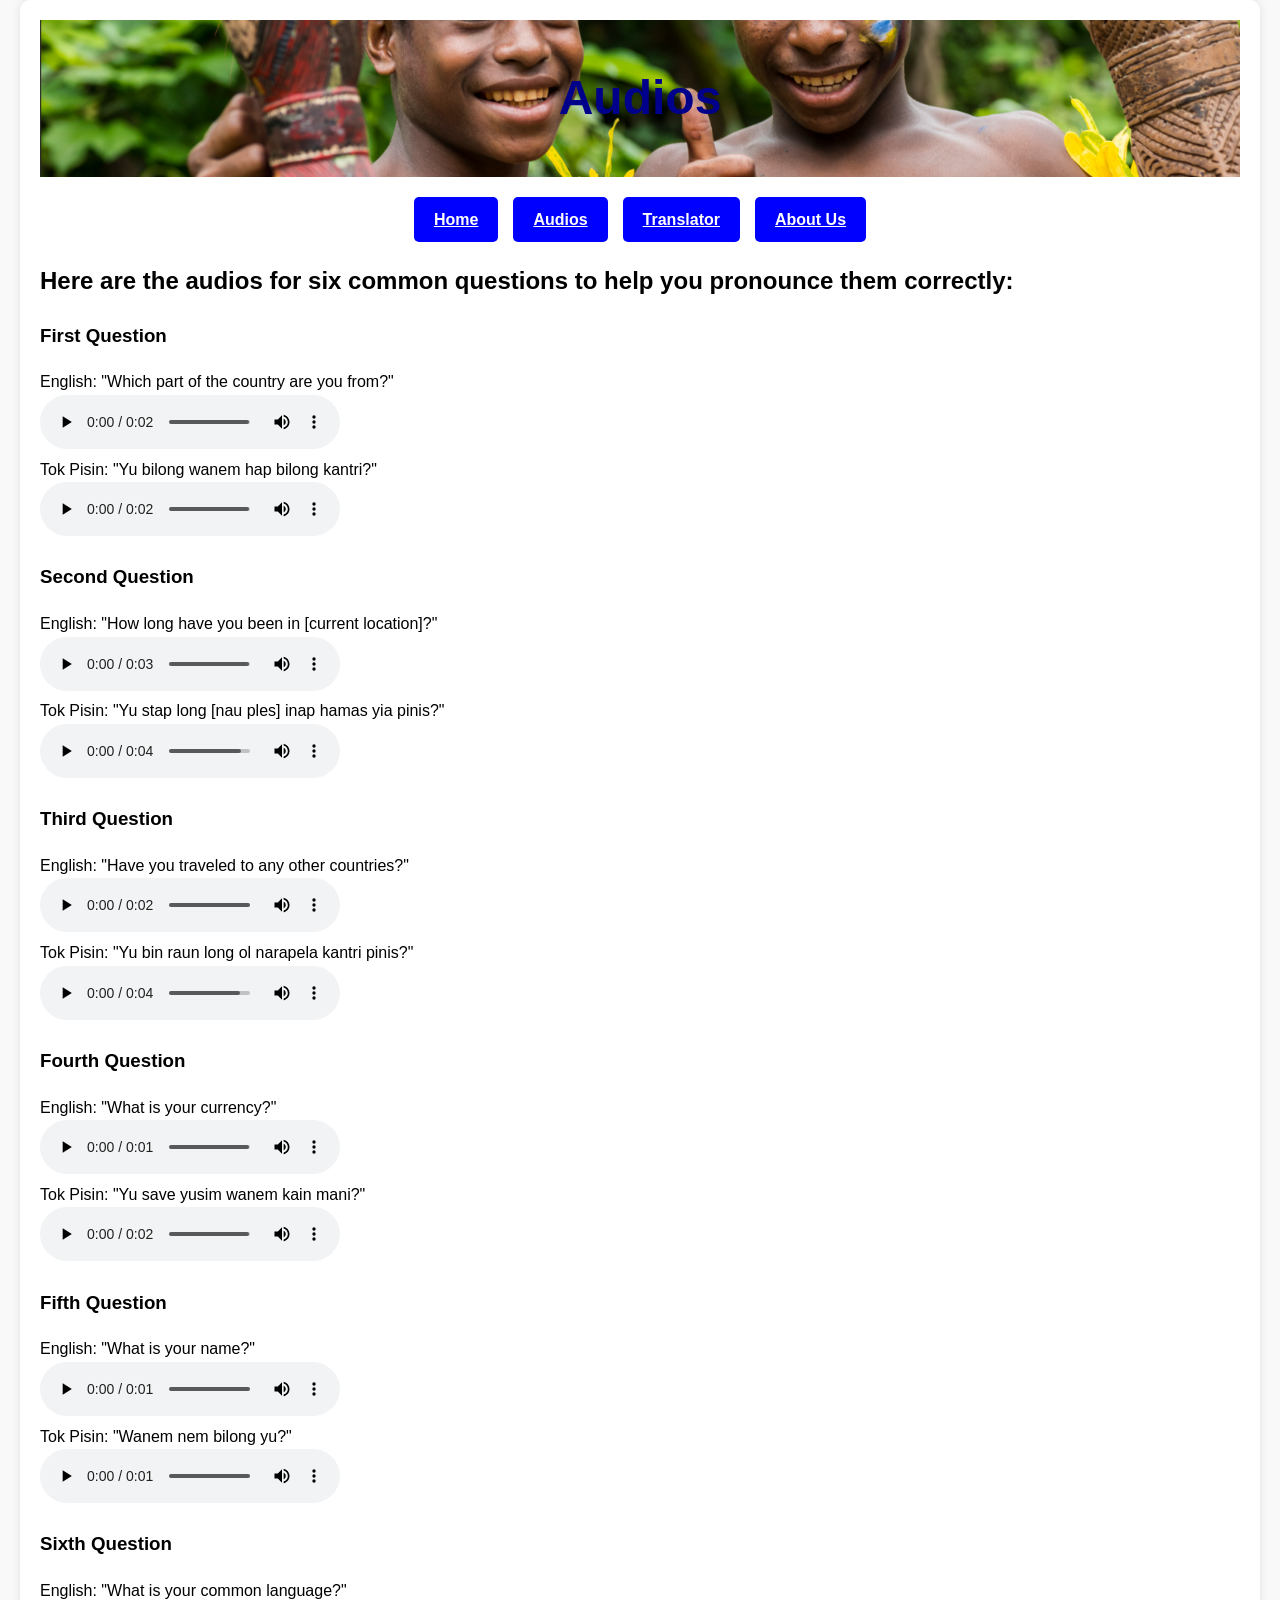
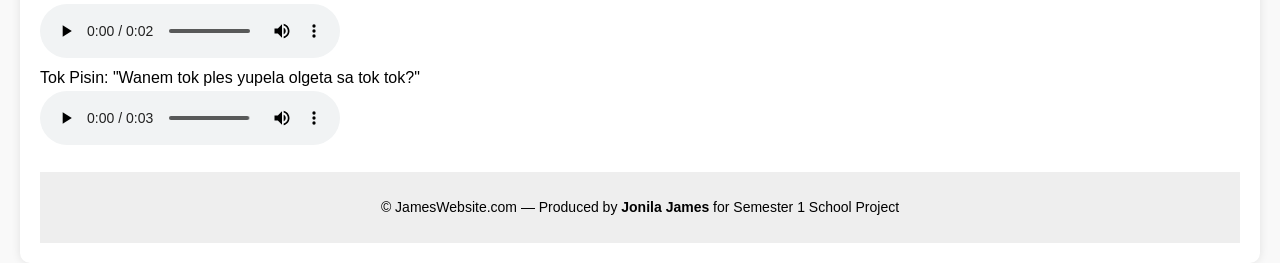
==== audio.html @ 25aeaaec "Add files via upload" ====
<!DOCTYPE html>
<html lang="en">
<head>
<meta charset="UTF-8">
<title>Translations in Audios</title>
<link rel="stylesheet" href="style.css">
</head>
<body>
<div class="container">
<header><h1>Audios</h1></header>

<nav>
  <a class="button" href="home.html">Home</a>
  <a class="button" href="audio.html">Audios</a>
  <a class="button" href="translater.html">Translator</a>
  <a class="button" href="aboutus.html">About Us</a>
</nav>

<section>
  <h2>Here are the audios for six common questions to help you pronounce them correctly:</h2>

  <h3>First Question</h3>
  <figcaption>English: "Which part of the country are you from?"</figcaption>
  <audio controls src="audio10.mp3"></audio>
  <figcaption>Tok Pisin: "Yu bilong wanem hap bilong kantri?"</figcaption>
  <audio controls src="audio1.mp3"></audio>

  <h3>Second Question</h3>
  <figcaption>English: "How long have you been in [current location]?"</figcaption>
  <audio controls src="audio4.mp3"></audio>
  <figcaption>Tok Pisin: "Yu stap long [nau ples] inap hamas yia pinis?"</figcaption>
  <audio controls src="audio6.mp3"></audio>

  <h3>Third Question</h3>
  <figcaption>English: "Have you traveled to any other countries?"</figcaption>
  <audio controls src="audio12.mp3"></audio>
  <figcaption>Tok Pisin: "Yu bin raun long ol narapela kantri pinis?"</figcaption>
  <audio controls src="audio5.mp3"></audio>

  <h3>Fourth Question</h3>
  <figcaption>English: "What is your currency?"</figcaption>
  <audio controls src="audio9.mp3"></audio>
  <figcaption>Tok Pisin: "Yu save yusim wanem kain mani?"</figcaption>
  <audio controls src="audio2.mp3"></audio>

  <h3>Fifth Question</h3>
  <figcaption>English: "What is your name?"</figcaption>
  <audio controls src="audio13.mp3"></audio>
  <figcaption>Tok Pisin: "Wanem nem bilong yu?"</figcaption>
  <audio controls src="audio15.mp3"></audio>

  <h3>Sixth Question</h3>
  <figcaption>English: "What is your common language?"</figcaption>
  <audio controls src="audio14.mp3"></audio>
  <figcaption>Tok Pisin: "Wanem tok ples yupela olgeta sa tok tok?"</figcaption>
  <audio controls src="audio16.mp3"></audio>
</section>

<footer>
  <p>&copy; JamesWebsite.com — Produced by <strong>Jonila James</strong> for Semester 1 School Project</p>
</footer>
</div>
</body>
</html>
---- style.css ----
/* General page styling */
body {
  font-family: Arial, sans-serif;
  margin: 0;
  padding: 0;
  background: #f9f9f9;
  line-height: 1.6;
}

/* Main container */
.container {
  max-width: 1200px;
  margin: auto;
  padding: 20px;
  background: #fff;
  border-radius: 10px;
  box-shadow: 0 0 10px rgba(0,0,0,0.1);
}

/* Header styling */
header {
  background: url('pic1.png') no-repeat center;
  background-size: cover;
  padding: 40px;
  text-align: center;
  color: darkblue;
}

header h1 {
  font-size: 48px;
  margin: 0;
}

/* Navigation bar */
nav {
  display: flex;
  justify-content: center;
  flex-wrap: wrap;
  gap: 15px;
  margin: 20px 0;
}

.button {
  padding: 10px 20px;
  background-color: blue;
  border-radius: 5px;
  font-weight: bold;
  font-size: 16px;
  color: white;
  border: none;
  cursor: pointer;
  transition: 0.3s;
}

.button:hover {
  background-color: darkblue;
}

/* Tables */
table {
  width: 100%;
  border-collapse: collapse;
  margin: 20px 0;
}

th, td {
  border: 1px solid #333;
  padding: 10px;
  text-align: left;
}

/* Result box for translator */
.result {
  margin-top: 20px;
  font-weight: bold;
  background: #eef;
  padding: 10px;
  border-radius: 5px;
}

/* Owner portrait styling */
img.owner-photo {
  display: block;
  margin: 20px auto;
  border-radius: 50%;
  border: 5px solid darkblue;
  width: 200px;
  height: auto;
}

/* Footer */
footer {
  text-align: center;
  padding: 10px;
  margin-top: 20px;
  background: #eee;
  font-size: 14px;
}

/* Responsive design */
@media (max-width: 768px) {
  header h1 {
    font-size: 32px;
  }
  nav {
    flex-direction: column;
    align-items: center;
  }
  textarea {
    width: 90%;
  }
  table, th, td {
    font-size: 14px;
  }
}
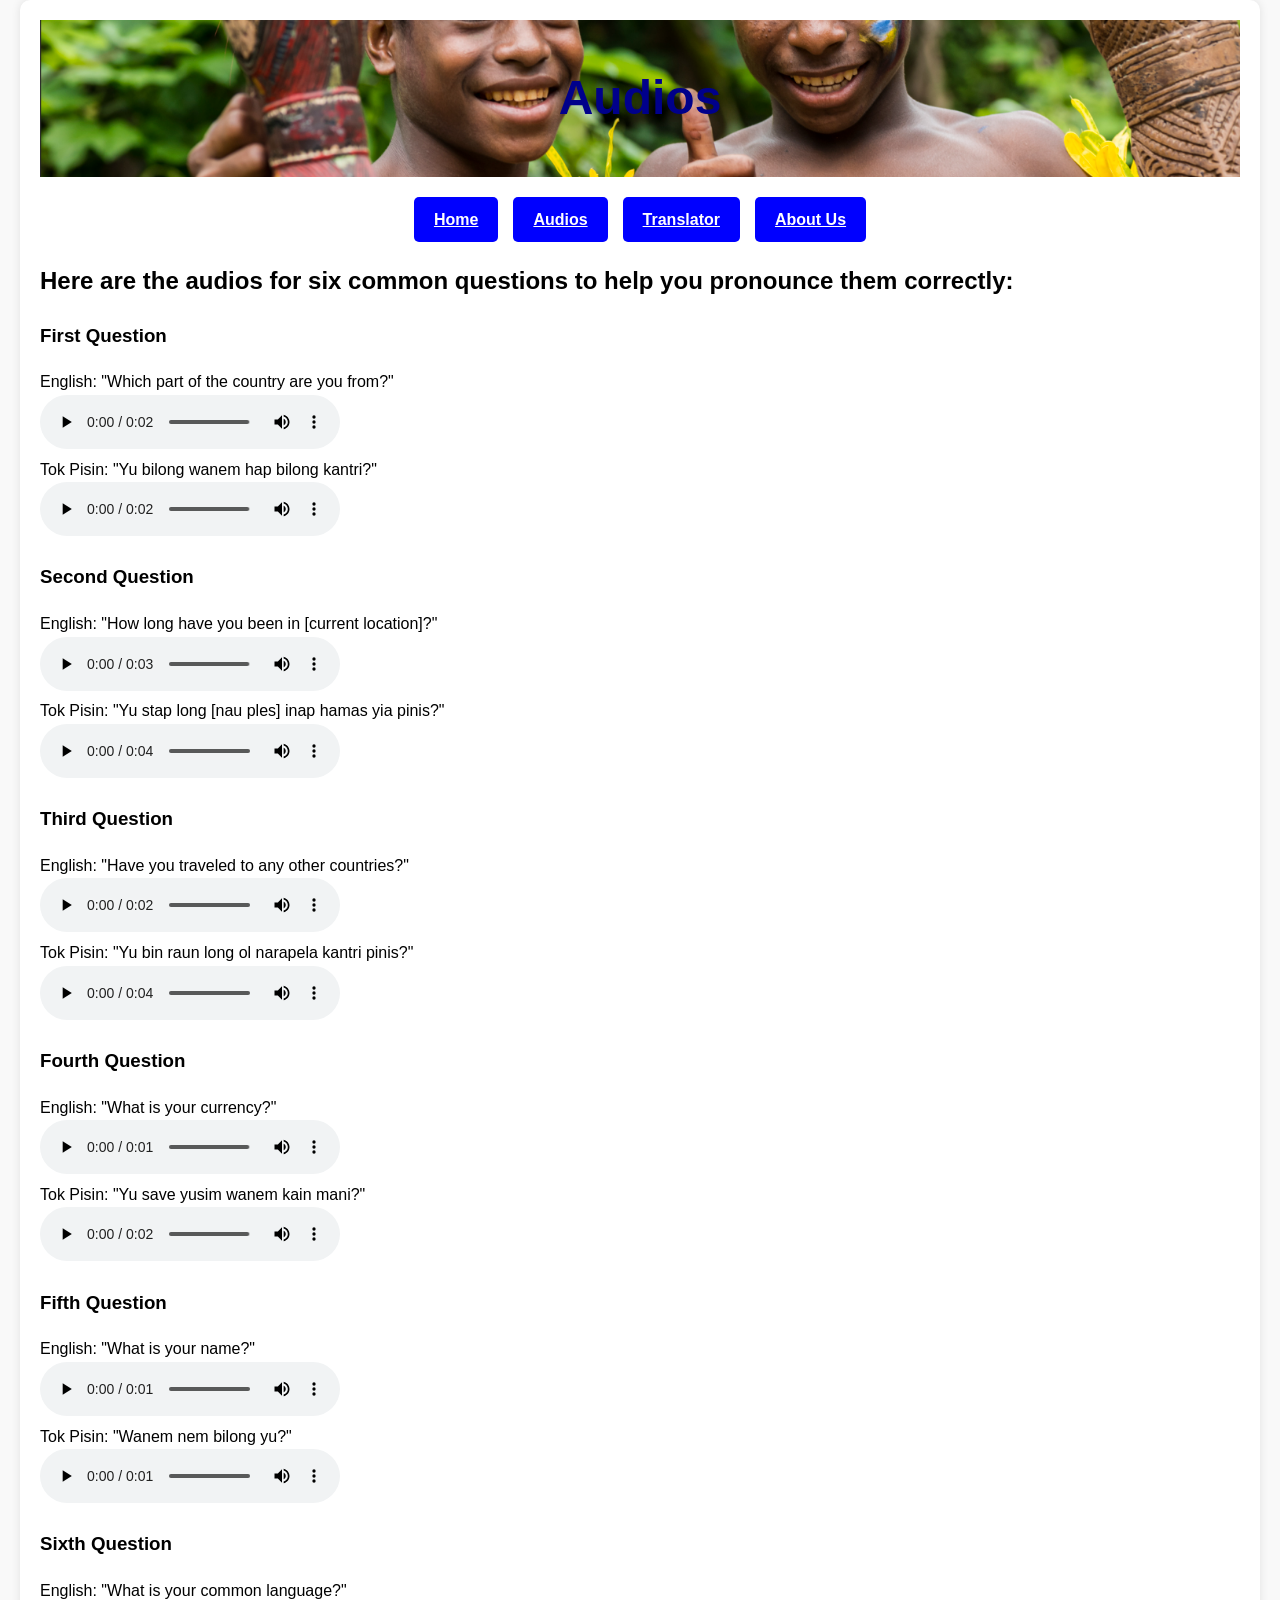
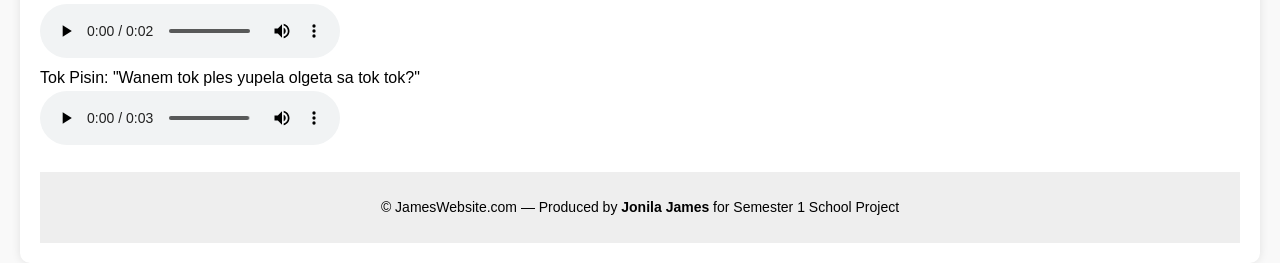
==== commit b8b326f3: "Update audio.html" ====
--- a/audio.html
+++ b/audio.html
@@ -10,7 +10,7 @@
 <header><h1>Audios</h1></header>
 
 <nav>
-  <a class="button" href="home.html">Home</a>
+  <a class="button" href="index.html">Home</a>
   <a class="button" href="audio.html">Audios</a>
   <a class="button" href="translater.html">Translator</a>
   <a class="button" href="aboutus.html">About Us</a>
@@ -62,3 +62,4 @@
 </div>
 </body>
 </html>
+
